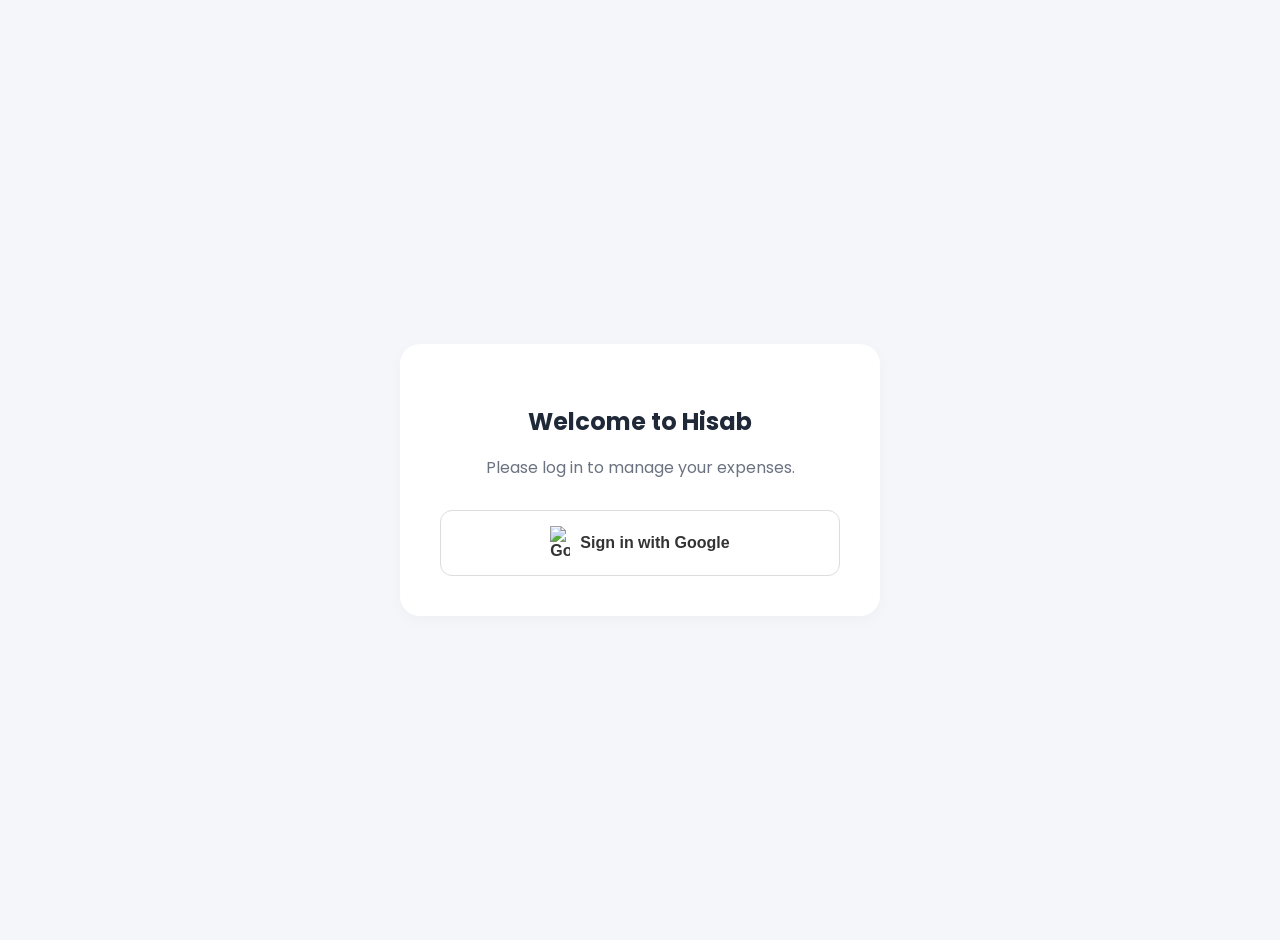
==== index.html @ 5fc87f1c "category delete" ====
<!DOCTYPE html>
<html lang="en">
<head>
    <meta charset="UTF-8">
    <meta name="viewport" content="width=device-width, initial-scale=1.0">
    <title>Premium Hisab Tracker</title>
    <link href="https://fonts.googleapis.com/css2?family=Poppins:wght@400;500;600;700&display=swap" rel="stylesheet">
    <link rel="stylesheet" href="https://cdnjs.cloudflare.com/ajax/libs/font-awesome/6.4.0/css/all.min.css">
    <link rel="stylesheet" href="style.css">
</head>
<body>
    <div id="login-screen" style="display: flex; height: 100vh; width: 100%; align-items: center; justify-content: center;">
        <div class="form-card" style="text-align: center; max-width: 400px; width: 100%; padding: 40px;">
            <h2 style="margin-bottom: 10px;">Welcome to Hisab</h2>
            <p style="color: #6b7280; margin-bottom: 30px;">Please log in to manage your expenses.</p>
            <button id="login-btn" class="save-btn" style="background: white; color: #333; border: 1px solid #ddd; display: flex; align-items: center; justify-content: center; gap: 10px;">
                <img src="https://upload.wikimedia.org/wikipedia/commons/c/c1/Google_%22G%22_logo.svg" alt="Google" width="20">
                Sign in with Google
            </button>
        </div>
    </div>

    <div class="container" id="app-container" style="display: none;">
        <div class="left-panel">
            <div class="balance-card">
                <div class="balance-header">
                    <span><i class="fa-solid fa-wallet"></i> Current Balance</span>
                    <button id="logout-btn" style="background: rgba(255,255,255,0.2); border: none; color: white; padding: 5px 10px; border-radius: 5px; cursor: pointer;">Logout</button>
                </div>
                <h1 id="total-balance">₹ 0.00</h1>
                <div class="balance-stats">
                    <div><i class="fa-solid fa-arrow-down" style="color: #4ade80;"></i> Income <br><strong id="income-total">₹ 0.00</strong></div>
                    <div><i class="fa-solid fa-arrow-up" style="color: #f87171;"></i> Expenses <br><strong id="expense-total">₹ 0.00</strong></div>
                </div>
            </div>

            <div class="form-card">
                <h3>Add Transaction</h3>
                <div class="input-group">
                    <i class="fa-solid fa-money-bill-transfer"></i>
                    <select id="type">
                        <option value="expense">Expense</option>
                        <option value="income">Income</option>
                    </select>
                </div>
                <div class="input-group">
                    <i class="fa-solid fa-indian-rupee-sign"></i>
                    <input type="number" id="amount" placeholder="0.00">
                </div>
                <div class="input-group">
                    <i class="fa-solid fa-file-invoice"></i>
                    <input type="text" id="desc" placeholder="What was this for?">
                </div>
                
                <div style="display: flex; gap: 5px; margin-bottom: 20px;">
                    <div class="input-group" style="flex: 1; margin-bottom: 0;">
                        <i class="fa-solid fa-layer-group"></i>
                        <select id="category">
                            </select>
                    </div>
                    <button type="button" id="add-new-cat-btn" style="background: #6b4ce6; color: white; border: none; border-radius: 8px; width: 40px; cursor: pointer; font-size: 18px;" title="Add Custom Category">+</button>
                    <button type="button" id="delete-cat-btn" style="background: #ef4444; color: white; border: none; border-radius: 8px; width: 40px; cursor: pointer; font-size: 18px;" title="Delete Selected Custom Category">-</button>
                </div>

                <button class="save-btn" id="save-btn">Save Transaction</button>
            </div>
        </div>

        <div class="right-panel">
            <div class="section-header">
                <h3>Recent Transactions</h3>
            </div>
            <ul id="expense-list" class="transaction-list"></ul>
        </div>
    </div>

    <script type="module" src="script.js"></script>
</body>
</html>
---- style.css ----
:root {
    --primary: #6b4ce6;
    --primary-light: #8e75ff;
    --bg-color: #f4f6f9;
    --card-bg: #ffffff;
    --text-main: #1f2937;
    --text-muted: #6b7280;
    --danger: #ef4444;
}

body {
    font-family: 'Poppins', sans-serif;
    background-color: var(--bg-color);
    color: var(--text-main);
    margin: 0;
    padding: 20px;
    display: flex;
    justify-content: center;
}

.container {
    width: 100%;
    max-width: 1000px;
    display: flex;
    flex-direction: column;
    gap: 30px;
}

h1, h3 { margin: 0; }

/* Balance Card (Like a Premium Credit Card) */
.balance-card {
    background: linear-gradient(135deg, var(--primary), var(--primary-light));
    color: white;
    padding: 25px;
    border-radius: 20px;
    box-shadow: 0 10px 25px rgba(107, 76, 230, 0.3);
}

.balance-header {
    display: flex;
    justify-content: space-between;
    font-size: 14px;
    opacity: 0.9;
    margin-bottom: 15px;
}

#total-balance {
    font-size: 36px;
    font-weight: 600;
    margin-bottom: 20px;
}

.balance-stats {
    display: flex;
    justify-content: space-between;
    font-size: 13px;
    border-top: 1px solid rgba(255,255,255,0.2);
    padding-top: 15px;
}

/* Forms & Inputs */
.form-card {
    background: var(--card-bg);
    padding: 25px;
    border-radius: 20px;
    margin-top: 20px;
    box-shadow: 0 4px 15px rgba(0,0,0,0.03);
}

.form-card h3 {
    margin-bottom: 20px;
    color: var(--text-main);
}

.input-group {
    position: relative;
    margin-bottom: 15px;
}

.input-group i {
    position: absolute;
    left: 15px;
    top: 50%;
    transform: translateY(-50%);
    color: var(--text-muted);
}

input, select {
    width: 100%;
    padding: 14px 14px 14px 45px;
    border: 1px solid #e5e7eb;
    border-radius: 12px;
    font-size: 15px;
    font-family: inherit;
    box-sizing: border-box;
    transition: all 0.3s ease;
    background: #f9fafb;
    outline: none;
}

input:focus, select:focus {
    border-color: var(--primary);
    background: white;
    box-shadow: 0 0 0 4px rgba(107, 76, 230, 0.1);
}

.save-btn {
    width: 100%;
    padding: 15px;
    background: var(--primary);
    color: white;
    border: none;
    border-radius: 12px;
    font-size: 16px;
    font-weight: 600;
    cursor: pointer;
    transition: 0.3s;
    margin-top: 10px;
}

.save-btn:hover {
    background: var(--primary-light);
    transform: translateY(-2px);
    box-shadow: 0 5px 15px rgba(107, 76, 230, 0.3);
}

/* Transaction List */
.section-header {
    display: flex;
    justify-content: space-between;
    align-items: center;
    margin-bottom: 20px;
}

.section-header a {
    color: var(--primary);
    text-decoration: none;
    font-weight: 500;
    font-size: 14px;
}

.transaction-list {
    list-style: none;
    padding: 0;
    margin: 0;
}

.transaction-list li {
    background: var(--card-bg);
    padding: 15px 20px;
    border-radius: 16px;
    margin-bottom: 15px;
    display: flex;
    justify-content: space-between;
    align-items: center;
    box-shadow: 0 4px 10px rgba(0,0,0,0.02);
    transition: 0.2s;
}

.transaction-list li:hover {
    transform: scale(1.01);
    box-shadow: 0 6px 15px rgba(0,0,0,0.05);
}

.trans-info strong {
    font-size: 16px;
    color: var(--text-main);
}

.trans-info span {
    background: #f3f4f6;
    color: var(--text-muted);
    font-size: 12px;
    padding: 4px 8px;
    border-radius: 6px;
    margin-right: 10px;
}

.trans-amount {
    color: var(--danger);
    font-weight: 600;
    font-size: 16px;
}

/* Desktop Split Layout */
@media (min-width: 800px) {
    .container {
        flex-direction: row;
        align-items: flex-start;
    }
    .left-panel { width: 45%; }
    .right-panel { width: 55%; margin-top: 0; }
}
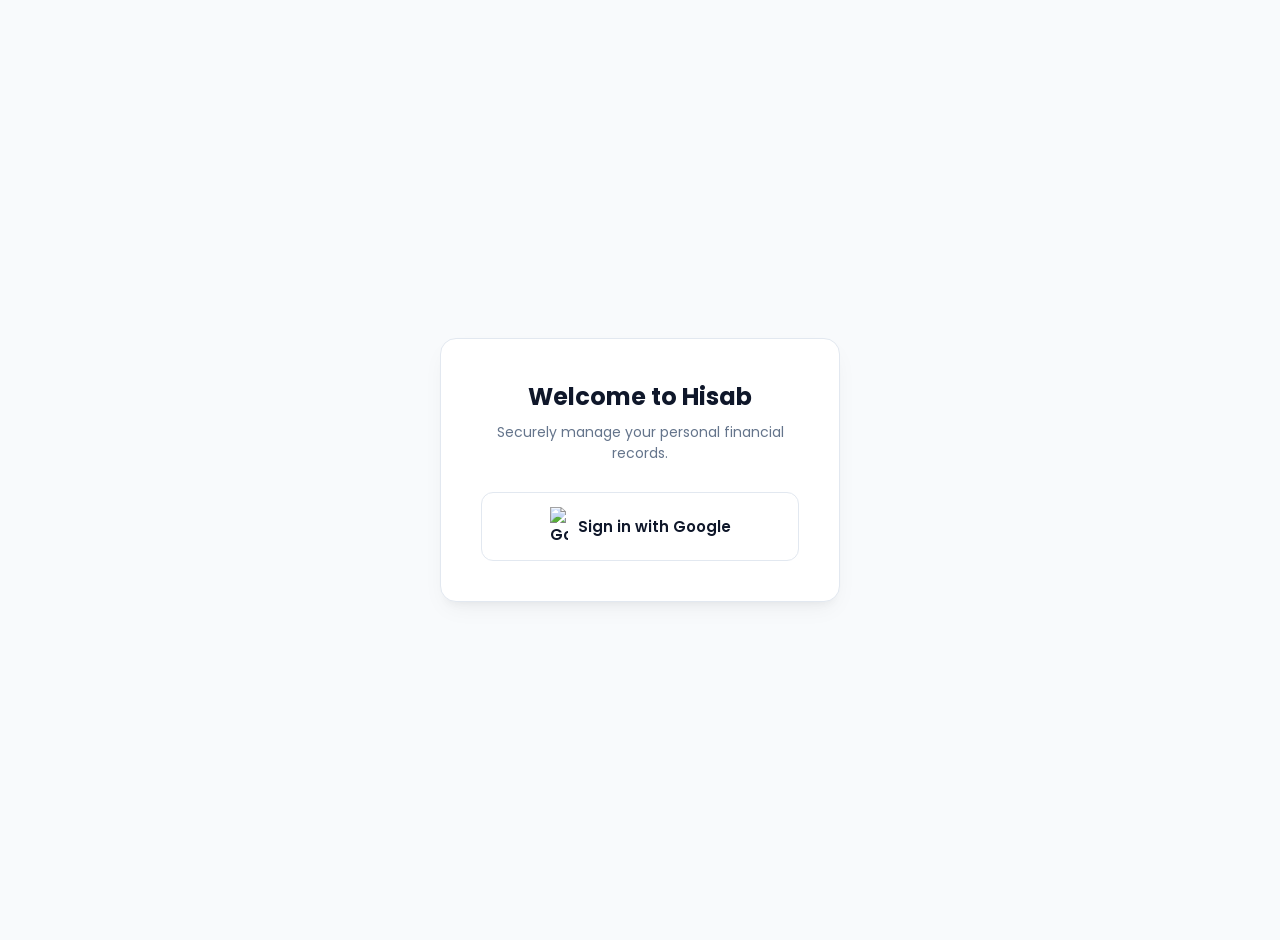
==== commit bdf6a8f5: "enhanced" ====
--- a/index.html
+++ b/index.html
@@ -4,17 +4,17 @@
     <meta charset="UTF-8">
     <meta name="viewport" content="width=device-width, initial-scale=1.0">
     <title>Premium Hisab Tracker</title>
-    <link href="https://fonts.googleapis.com/css2?family=Poppins:wght@400;500;600;700&display=swap" rel="stylesheet">
+    <link href="https://fonts.googleapis.com/css2?family=Poppins:wght400;500;600;700&display=swap" rel="stylesheet">
     <link rel="stylesheet" href="https://cdnjs.cloudflare.com/ajax/libs/font-awesome/6.4.0/css/all.min.css">
     <link rel="stylesheet" href="style.css">
 </head>
 <body>
     <div id="login-screen" style="display: flex; height: 100vh; width: 100%; align-items: center; justify-content: center;">
-        <div class="form-card" style="text-align: center; max-width: 400px; width: 100%; padding: 40px;">
-            <h2 style="margin-bottom: 10px;">Welcome to Hisab</h2>
-            <p style="color: #6b7280; margin-bottom: 30px;">Please log in to manage your expenses.</p>
-            <button id="login-btn" class="save-btn" style="background: white; color: #333; border: 1px solid #ddd; display: flex; align-items: center; justify-content: center; gap: 10px;">
-                <img src="https://upload.wikimedia.org/wikipedia/commons/c/c1/Google_%22G%22_logo.svg" alt="Google" width="20">
+        <div class="login-card">
+            <h2 style="margin-bottom: 8px; font-weight: 700;">Welcome to Hisab</h2>
+            <p style="color: var(--text-muted); margin-bottom: 28px; font-size: 14px;">Securely manage your personal financial records.</p>
+            <button id="login-btn" class="save-btn" style="background: white; color: var(--text); border: 1px solid var(--border); display: flex; align-items: center; justify-content: center; gap: 10px; box-shadow: none;">
+                <img src="https://upload.wikimedia.org/wikipedia/commons/c/c1/Google_%22G%22_logo.svg" alt="Google" width="18">
                 Sign in with Google
             </button>
         </div>
@@ -25,7 +25,7 @@
             <div class="balance-card">
                 <div class="balance-header">
                     <span><i class="fa-solid fa-wallet"></i> Current Balance</span>
-                    <button id="logout-btn" style="background: rgba(255,255,255,0.2); border: none; color: white; padding: 5px 10px; border-radius: 5px; cursor: pointer;">Logout</button>
+                    <button id="logout-btn" style="background: rgba(255,255,255,0.2); border: none; color: white; padding: 6px 12px; border-radius: 8px; cursor: pointer; font-size: 12px; font-weight: 500;">Logout</button>
                 </div>
                 <h1 id="total-balance">₹ 0.00</h1>
                 <div class="balance-stats">
@@ -52,14 +52,21 @@
                     <input type="text" id="desc" placeholder="What was this for?">
                 </div>
                 
-                <div style="display: flex; gap: 5px; margin-bottom: 20px;">
+                <div style="display: flex; gap: 8px; margin-bottom: 20px;">
                     <div class="input-group" style="flex: 1; margin-bottom: 0;">
                         <i class="fa-solid fa-layer-group"></i>
                         <select id="category">
-                            </select>
+                            <option value="Food">Food</option>
+                            <option value="Grocery">Grocery</option>
+                            <option value="Transport">Transport</option>
+                            <option value="Bills">Bills</option>
+                            <option value="Salary">Salary</option>
+                            <option value="Business">Business</option>
+                            <option value="Other">Other</option>
+                        </select>
                     </div>
-                    <button type="button" id="add-new-cat-btn" style="background: #6b4ce6; color: white; border: none; border-radius: 8px; width: 40px; cursor: pointer; font-size: 18px;" title="Add Custom Category">+</button>
-                    <button type="button" id="delete-cat-btn" style="background: #ef4444; color: white; border: none; border-radius: 8px; width: 40px; cursor: pointer; font-size: 18px;" title="Delete Selected Custom Category">-</button>
+                    <button type="button" id="add-new-cat-btn" class="action-btn" style="background: var(--primary);" title="Create Custom Category">+</button>
+                    <button type="button" id="delete-cat-btn" class="action-btn" style="background: var(--danger);" title="Remove Selected Custom Category">-</button>
                 </div>
 
                 <button class="save-btn" id="save-btn">Save Transaction</button>
@@ -67,8 +74,9 @@
         </div>
 
         <div class="right-panel">
-            <div class="section-header">
-                <h3>Recent Transactions</h3>
+            <div class="section-header" style="display: flex; justify-content: space-between; align-items: center; margin-bottom: 24px;">
+                <h3 style="margin-bottom: 0;">Transactions</h3>
+                <input type="month" id="month-selector" style="padding: 8px 12px; border-radius: 10px; border: 1px solid var(--border); font-family: inherit; font-size: 14px; font-weight: 500; color: var(--text); outline: none; background: #f1f5f9;">
             </div>
             <ul id="expense-list" class="transaction-list"></ul>
         </div>
--- a/style.css
+++ b/style.css
@@ -1,194 +1,252 @@
 :root {
     --primary: #6b4ce6;
-    --primary-light: #8e75ff;
-    --bg-color: #f4f6f9;
-    --card-bg: #ffffff;
-    --text-main: #1f2937;
-    --text-muted: #6b7280;
+    --primary-hover: #563bc2;
+    --bg: #f8fafc;
+    --surface: #ffffff;
+    --text: #0f172a;
+    --text-muted: #64748b;
+    --success: #10b981;
+    --success-bg: #e6f4ea;
     --danger: #ef4444;
+    --danger-bg: #fce8e6;
+    --border: #e2e8f0;
+    --radius: 16px;
+    --shadow: 0 10px 25px -5px rgba(0, 0, 0, 0.05), 0 8px 10px -6px rgba(0, 0, 0, 0.05);
+}
+
+* {
+    margin: 0;
+    padding: 0;
+    box-sizing: border-box;
+    font-family: 'Poppins', sans-serif;
 }
 
 body {
-    font-family: 'Poppins', sans-serif;
-    background-color: var(--bg-color);
-    color: var(--text-main);
-    margin: 0;
+    background-color: var(--bg);
+    color: var(--text);
+    min-height: 100vh;
+    display: flex;
+    justify-content: center;
+    align-items: center;
     padding: 20px;
-    display: flex;
-    justify-content: center;
-}
-
+}
+
+/* Container Layout */
 .container {
-    width: 100%;
-    max-width: 1000px;
-    display: flex;
-    flex-direction: column;
-    gap: 30px;
-}
-
-h1, h3 { margin: 0; }
-
-/* Balance Card (Like a Premium Credit Card) */
+    display: grid;
+    grid-template-columns: 1fr 1.2fr;
+    gap: 32px;
+    max-width: 1200px;
+    width: 100%;
+    margin: 0 auto;
+}
+
+@media (max-width: 900px) {
+    .container {
+        grid-template-columns: 1fr;
+    }
+}
+
+/* Cards & Panels */
 .balance-card {
-    background: linear-gradient(135deg, var(--primary), var(--primary-light));
+    background: linear-gradient(135deg, #6b4ce6, #8b5cf6);
     color: white;
-    padding: 25px;
-    border-radius: 20px;
-    box-shadow: 0 10px 25px rgba(107, 76, 230, 0.3);
+    padding: 30px;
+    border-radius: var(--radius);
+    box-shadow: 0 20px 30px -10px rgba(107, 76, 230, 0.3);
+    margin-bottom: 24px;
+    position: relative;
+    overflow: hidden;
 }
 
 .balance-header {
     display: flex;
     justify-content: space-between;
+    align-items: center;
     font-size: 14px;
     opacity: 0.9;
-    margin-bottom: 15px;
+    margin-bottom: 12px;
 }
 
 #total-balance {
     font-size: 36px;
+    font-weight: 700;
+    margin-bottom: 24px;
+    letter-spacing: -0.5px;
+}
+
+.balance-stats {
+    display: flex;
+    justify-content: space-between;
+    background: rgba(255, 255, 255, 0.1);
+    padding: 16px;
+    border-radius: 12px;
+    backdrop-filter: blur(10px);
+}
+
+.balance-stats div {
+    font-size: 13px;
+    opacity: 0.9;
+}
+
+.balance-stats strong {
+    font-size: 16px;
+    display: block;
+    margin-top: 4px;
+}
+
+.form-card, .right-panel {
+    background: var(--surface);
+    padding: 30px;
+    border-radius: var(--radius);
+    box-shadow: var(--shadow);
+    border: 1px solid var(--border);
+}
+
+.form-card h3, .section-header h3 {
+    font-size: 20px;
     font-weight: 600;
-    margin-bottom: 20px;
-}
-
-.balance-stats {
-    display: flex;
-    justify-content: space-between;
-    font-size: 13px;
-    border-top: 1px solid rgba(255,255,255,0.2);
-    padding-top: 15px;
-}
-
-/* Forms & Inputs */
-.form-card {
-    background: var(--card-bg);
-    padding: 25px;
-    border-radius: 20px;
-    margin-top: 20px;
-    box-shadow: 0 4px 15px rgba(0,0,0,0.03);
-}
-
-.form-card h3 {
-    margin-bottom: 20px;
-    color: var(--text-main);
-}
-
+    margin-bottom: 24px;
+    color: var(--text);
+}
+
+/* Inputs & Form Elements */
 .input-group {
-    position: relative;
-    margin-bottom: 15px;
+    display: flex;
+    align-items: center;
+    background: #f1f5f9;
+    border: 1px solid transparent;
+    border-radius: 12px;
+    padding: 12px 16px;
+    margin-bottom: 16px;
+    transition: all 0.3s ease;
+}
+
+.input-group:focus-within {
+    border-color: var(--primary);
+    background: var(--surface);
+    box-shadow: 0 0 0 4px rgba(107, 76, 230, 0.1);
 }
 
 .input-group i {
-    position: absolute;
-    left: 15px;
-    top: 50%;
-    transform: translateY(-50%);
     color: var(--text-muted);
-}
-
-input, select {
-    width: 100%;
-    padding: 14px 14px 14px 45px;
-    border: 1px solid #e5e7eb;
-    border-radius: 12px;
-    font-size: 15px;
-    font-family: inherit;
-    box-sizing: border-box;
-    transition: all 0.3s ease;
-    background: #f9fafb;
+    margin-right: 12px;
+    font-size: 16px;
+    width: 20px;
+    text-align: center;
+}
+
+.input-group input, .input-group select {
+    border: none;
+    background: transparent;
+    width: 100%;
     outline: none;
-}
-
-input:focus, select:focus {
-    border-color: var(--primary);
-    background: white;
-    box-shadow: 0 0 0 4px rgba(107, 76, 230, 0.1);
-}
-
+    font-size: 14px;
+    color: var(--text);
+    font-weight: 500;
+}
+
+/* Buttons */
 .save-btn {
-    width: 100%;
-    padding: 15px;
     background: var(--primary);
     color: white;
     border: none;
-    border-radius: 12px;
-    font-size: 16px;
+    padding: 14px;
+    border-radius: 12px;
+    width: 100%;
+    font-size: 15px;
     font-weight: 600;
     cursor: pointer;
-    transition: 0.3s;
-    margin-top: 10px;
+    transition: all 0.3s ease;
+    box-shadow: 0 4px 12px rgba(107, 76, 230, 0.2);
 }
 
 .save-btn:hover {
-    background: var(--primary-light);
-    transform: translateY(-2px);
-    box-shadow: 0 5px 15px rgba(107, 76, 230, 0.3);
-}
-
-/* Transaction List */
-.section-header {
-    display: flex;
-    justify-content: space-between;
-    align-items: center;
-    margin-bottom: 20px;
-}
-
-.section-header a {
-    color: var(--primary);
-    text-decoration: none;
-    font-weight: 500;
-    font-size: 14px;
-}
-
+    background: var(--primary-hover);
+    transform: translateY(-1px);
+    box-shadow: 0 6px 20px rgba(107, 76, 230, 0.3);
+}
+
+.action-btn {
+    color: white;
+    border: none;
+    border-radius: 10px;
+    width: 44px;
+    height: 44px;
+    cursor: pointer;
+    font-size: 16px;
+    display: flex;
+    align-items: center;
+    justify-content: center;
+    transition: all 0.2s ease;
+}
+
+.action-btn:hover {
+    transform: translateY(-1px);
+}
+
+/* Transaction List styling */
 .transaction-list {
     list-style: none;
-    padding: 0;
-    margin: 0;
+    max-height: 520px;
+    overflow-y: auto;
+    padding-right: 5px;
 }
 
 .transaction-list li {
-    background: var(--card-bg);
-    padding: 15px 20px;
-    border-radius: 16px;
-    margin-bottom: 15px;
     display: flex;
     justify-content: space-between;
     align-items: center;
-    box-shadow: 0 4px 10px rgba(0,0,0,0.02);
-    transition: 0.2s;
+    padding: 16px;
+    background: #f8fafc;
+    border-radius: 12px;
+    margin-bottom: 12px;
+    border-left: 4px solid var(--border);
+    transition: all 0.2s ease;
 }
 
 .transaction-list li:hover {
-    transform: scale(1.01);
-    box-shadow: 0 6px 15px rgba(0,0,0,0.05);
+    transform: translateX(4px);
+    background: #f1f5f9;
+}
+
+/* Dynamic status borders via JS class assignment */
+.transaction-list li.income-item {
+    border-left-color: var(--success);
+}
+
+.transaction-list li.expense-item {
+    border-left-color: var(--danger);
 }
 
 .trans-info strong {
-    font-size: 16px;
-    color: var(--text-main);
+    font-size: 15px;
+    font-weight: 600;
 }
 
 .trans-info span {
-    background: #f3f4f6;
+    font-size: 12px;
     color: var(--text-muted);
-    font-size: 12px;
-    padding: 4px 8px;
-    border-radius: 6px;
-    margin-right: 10px;
-}
-
-.trans-amount {
-    color: var(--danger);
-    font-weight: 600;
-    font-size: 16px;
-}
-
-/* Desktop Split Layout */
-@media (min-width: 800px) {
-    .container {
-        flex-direction: row;
-        align-items: flex-start;
-    }
-    .left-panel { width: 45%; }
-    .right-panel { width: 55%; margin-top: 0; }
+    background: #e2e8f0;
+    padding: 2px 8px;
+    border-radius: 20px;
+    display: inline-block;
+    margin-top: 4px;
+}
+
+.trans-info small {
+    display: block;
+    margin-top: 6px;
+}
+
+/* Login Card Specifics */
+.login-card {
+    background: var(--surface);
+    padding: 40px;
+    border-radius: var(--radius);
+    box-shadow: var(--shadow);
+    text-align: center;
+    max-width: 400px;
+    width: 100%;
+    border: 1px solid var(--border);
 }
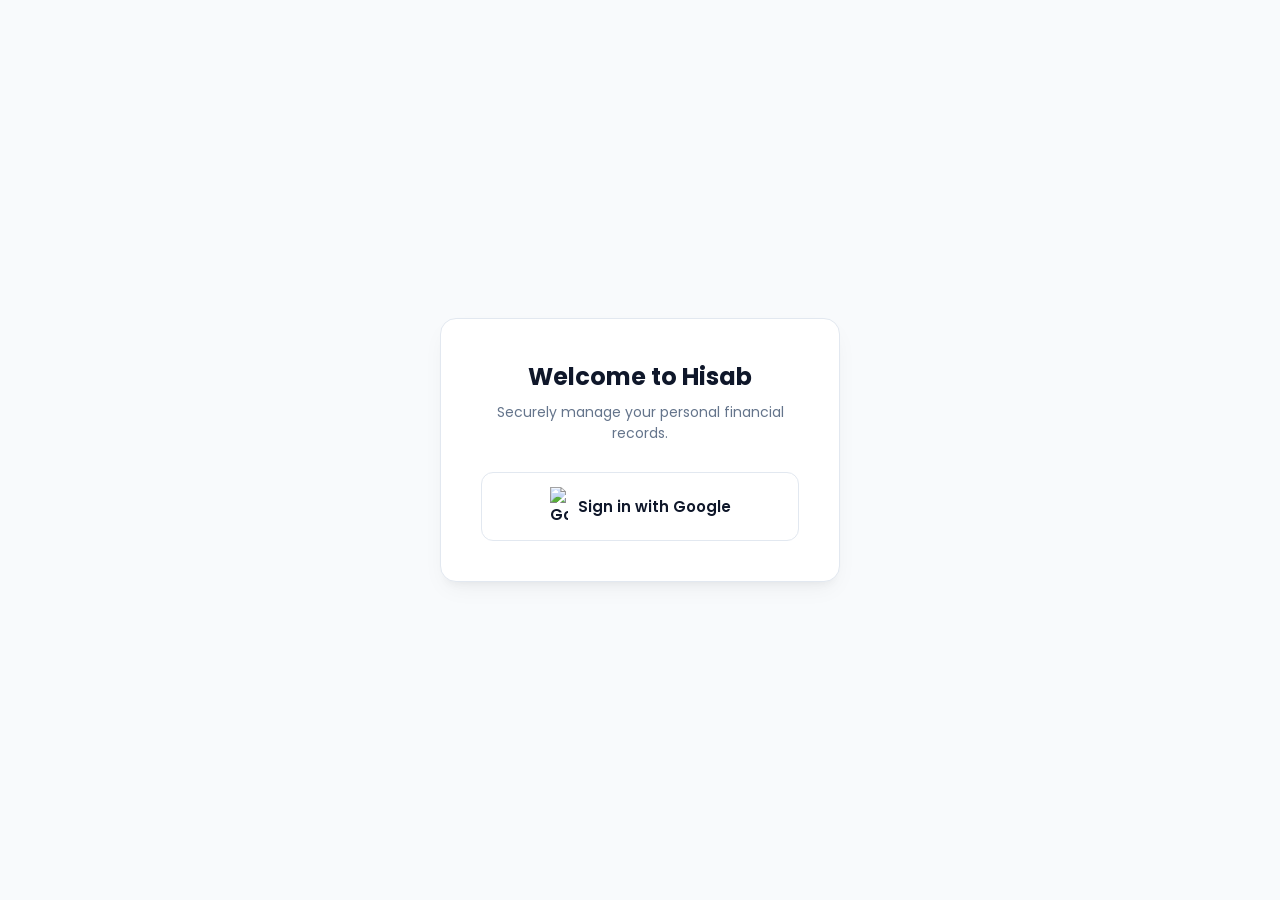
==== commit e110d2e8: "done, profile photo and header bar" ====
--- a/index.html
+++ b/index.html
@@ -4,7 +4,7 @@
     <meta charset="UTF-8">
     <meta name="viewport" content="width=device-width, initial-scale=1.0">
     <title>Premium Hisab Tracker</title>
-    <link href="https://fonts.googleapis.com/css2?family=Poppins:wght400;500;600;700&display=swap" rel="stylesheet">
+    <link href="https://fonts.googleapis.com/css2?family=Poppins:wght@400;500;600;700&display=swap" rel="stylesheet">
     <link rel="stylesheet" href="https://cdnjs.cloudflare.com/ajax/libs/font-awesome/6.4.0/css/all.min.css">
     <link rel="stylesheet" href="style.css">
 </head>
@@ -20,65 +20,81 @@
         </div>
     </div>
 
-    <div class="container" id="app-container" style="display: none;">
-        <div class="left-panel">
-            <div class="balance-card">
-                <div class="balance-header">
-                    <span><i class="fa-solid fa-wallet"></i> Current Balance</span>
-                    <button id="logout-btn" style="background: rgba(255,255,255,0.2); border: none; color: white; padding: 6px 12px; border-radius: 8px; cursor: pointer; font-size: 12px; font-weight: 500;">Logout</button>
+    <div id="app-wrapper" style="display: none;">
+        
+        <nav class="top-navbar">
+            <div class="app-brand">
+                <i class="fa-solid fa-wallet"></i> Hisab
+            </div>
+            <div class="user-profile">
+                <span id="user-name">Loading...</span>
+                <img id="user-profile-pic" src="https://via.placeholder.com/40" alt="Profile">
+                <button id="logout-btn" class="logout-btn" title="Logout">
+                    <i class="fa-solid fa-right-from-bracket"></i>
+                </button>
+            </div>
+        </nav>
+
+        <div class="container" id="app-container">
+            <div class="left-panel">
+                <div class="balance-card">
+                    <div class="balance-header">
+                        <span><i class="fa-solid fa-chart-pie"></i> Current Balance</span>
+                    </div>
+                    <h1 id="total-balance">₹ 0.00</h1>
+                    <div class="balance-stats">
+                        <div><i class="fa-solid fa-arrow-down" style="color: #4ade80;"></i> Income <br><strong id="income-total">₹ 0.00</strong></div>
+                        <div><i class="fa-solid fa-arrow-up" style="color: #f87171;"></i> Expenses <br><strong id="expense-total">₹ 0.00</strong></div>
+                    </div>
                 </div>
-                <h1 id="total-balance">₹ 0.00</h1>
-                <div class="balance-stats">
-                    <div><i class="fa-solid fa-arrow-down" style="color: #4ade80;"></i> Income <br><strong id="income-total">₹ 0.00</strong></div>
-                    <div><i class="fa-solid fa-arrow-up" style="color: #f87171;"></i> Expenses <br><strong id="expense-total">₹ 0.00</strong></div>
-                </div>
-            </div>
 
-            <div class="form-card">
-                <h3>Add Transaction</h3>
-                <div class="input-group">
-                    <i class="fa-solid fa-money-bill-transfer"></i>
-                    <select id="type">
-                        <option value="expense">Expense</option>
-                        <option value="income">Income</option>
-                    </select>
-                </div>
-                <div class="input-group">
-                    <i class="fa-solid fa-indian-rupee-sign"></i>
-                    <input type="number" id="amount" placeholder="0.00">
-                </div>
-                <div class="input-group">
-                    <i class="fa-solid fa-file-invoice"></i>
-                    <input type="text" id="desc" placeholder="What was this for?">
-                </div>
-                
-                <div style="display: flex; gap: 8px; margin-bottom: 20px;">
-                    <div class="input-group" style="flex: 1; margin-bottom: 0;">
+                <div class="form-card">
+                    <h3>Add Transaction</h3>
+                    <div class="input-group">
+                        <i class="fa-solid fa-money-bill-transfer"></i>
+                        <select id="type">
+                            <option value="expense">Expense</option>
+                            <option value="income">Income</option>
+                        </select>
+                    </div>
+                    <div class="input-group">
+                        <i class="fa-solid fa-indian-rupee-sign"></i>
+                        <input type="number" id="amount" placeholder="0.00">
+                    </div>
+                    <div class="input-group">
+                        <i class="fa-solid fa-file-invoice"></i>
+                        <input type="text" id="desc" placeholder="What was this for?">
+                    </div>
+                    
+                    <div class="input-group">
                         <i class="fa-solid fa-layer-group"></i>
                         <select id="category">
-                            <option value="Food">Food</option>
-                            <option value="Grocery">Grocery</option>
-                            <option value="Transport">Transport</option>
-                            <option value="Bills">Bills</option>
+                            <option value="Food & Dining">Food & Dining</option>
+                            <option value="Groceries">Groceries</option>
+                            <option value="Transport & Fuel">Transport & Fuel</option>
+                            <option value="Shopping">Shopping</option>
+                            <option value="Bills & Utilities">Bills & Utilities</option>
+                            <option value="Rent or EMI">Rent or EMI</option>
+                            <option value="Health & Medical">Health & Medical</option>
+                            <option value="Entertainment">Entertainment</option>
+                            <option value="Investment">Investment</option>
                             <option value="Salary">Salary</option>
                             <option value="Business">Business</option>
                             <option value="Other">Other</option>
                         </select>
                     </div>
-                    <button type="button" id="add-new-cat-btn" class="action-btn" style="background: var(--primary);" title="Create Custom Category">+</button>
-                    <button type="button" id="delete-cat-btn" class="action-btn" style="background: var(--danger);" title="Remove Selected Custom Category">-</button>
+
+                    <button class="save-btn" id="save-btn">Save Transaction</button>
                 </div>
+            </div>
 
-                <button class="save-btn" id="save-btn">Save Transaction</button>
+            <div class="right-panel">
+                <div class="section-header" style="display: flex; justify-content: space-between; align-items: center; margin-bottom: 24px;">
+                    <h3 style="margin-bottom: 0;">Transactions</h3>
+                    <input type="month" id="month-selector" style="padding: 8px 12px; border-radius: 10px; border: 1px solid var(--border); font-family: inherit; font-size: 14px; font-weight: 500; color: var(--text); outline: none; background: #f1f5f9;">
+                </div>
+                <ul id="expense-list" class="transaction-list"></ul>
             </div>
-        </div>
-
-        <div class="right-panel">
-            <div class="section-header" style="display: flex; justify-content: space-between; align-items: center; margin-bottom: 24px;">
-                <h3 style="margin-bottom: 0;">Transactions</h3>
-                <input type="month" id="month-selector" style="padding: 8px 12px; border-radius: 10px; border: 1px solid var(--border); font-family: inherit; font-size: 14px; font-weight: 500; color: var(--text); outline: none; background: #f1f5f9;">
-            </div>
-            <ul id="expense-list" class="transaction-list"></ul>
         </div>
     </div>
 
--- a/style.css
+++ b/style.css
@@ -25,10 +25,65 @@
     background-color: var(--bg);
     color: var(--text);
     min-height: 100vh;
-    display: flex;
-    justify-content: center;
-    align-items: center;
-    padding: 20px;
+}
+
+/* Top Navbar Styling */
+.top-navbar {
+    display: flex;
+    justify-content: space-between;
+    align-items: center;
+    padding: 15px 5%;
+    background: var(--surface);
+    box-shadow: 0 4px 15px rgba(0,0,0,0.03);
+    margin-bottom: 30px;
+    border-bottom: 1px solid var(--border);
+}
+
+.app-brand {
+    font-size: 22px;
+    font-weight: 700;
+    color: var(--primary);
+    display: flex;
+    align-items: center;
+    gap: 10px;
+}
+
+.user-profile {
+    display: flex;
+    align-items: center;
+    gap: 15px;
+}
+
+.user-profile img {
+    width: 42px;
+    height: 42px;
+    border-radius: 50%;
+    border: 2px solid var(--primary);
+    object-fit: cover;
+}
+
+.user-profile span {
+    font-weight: 600;
+    font-size: 14px;
+    color: var(--text);
+}
+
+.logout-btn {
+    background: var(--danger-bg);
+    color: var(--danger);
+    border: none;
+    padding: 8px 12px;
+    border-radius: 8px;
+    cursor: pointer;
+    font-weight: 600;
+    transition: 0.2s;
+    display: flex;
+    align-items: center;
+    gap: 6px;
+}
+
+.logout-btn:hover {
+    background: #fcd5d2;
 }
 
 /* Container Layout */
@@ -39,6 +94,7 @@
     max-width: 1200px;
     width: 100%;
     margin: 0 auto;
+    padding: 0 20px 40px 20px;
 }
 
 @media (max-width: 900px) {
@@ -167,24 +223,6 @@
     box-shadow: 0 6px 20px rgba(107, 76, 230, 0.3);
 }
 
-.action-btn {
-    color: white;
-    border: none;
-    border-radius: 10px;
-    width: 44px;
-    height: 44px;
-    cursor: pointer;
-    font-size: 16px;
-    display: flex;
-    align-items: center;
-    justify-content: center;
-    transition: all 0.2s ease;
-}
-
-.action-btn:hover {
-    transform: translateY(-1px);
-}
-
 /* Transaction List styling */
 .transaction-list {
     list-style: none;
@@ -210,7 +248,6 @@
     background: #f1f5f9;
 }
 
-/* Dynamic status borders via JS class assignment */
 .transaction-list li.income-item {
     border-left-color: var(--success);
 }
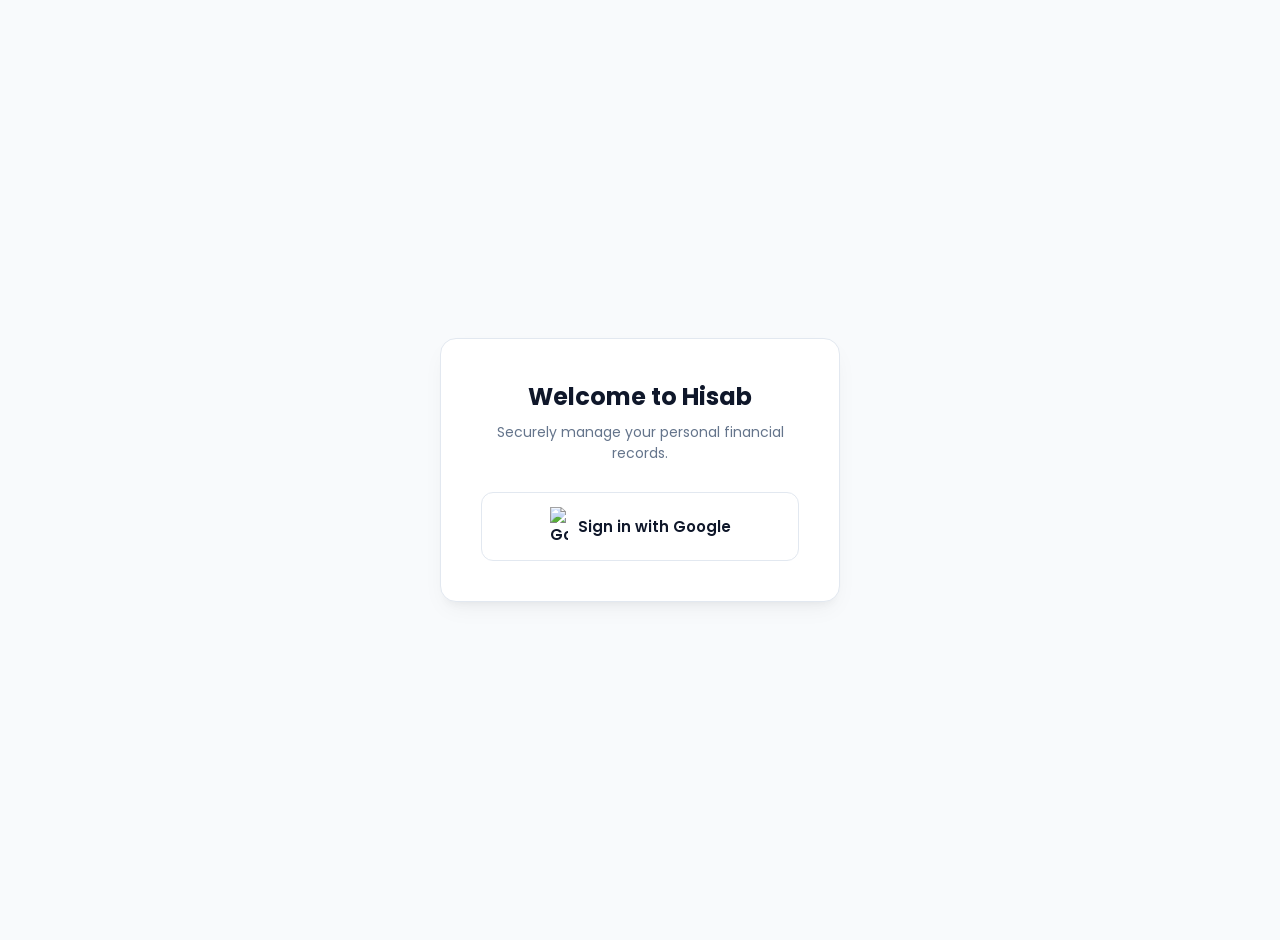
==== commit 69143050: "last change reverted" ====
--- a/index.html
+++ b/index.html
@@ -20,81 +20,66 @@
         </div>
     </div>
 
-    <div id="app-wrapper" style="display: none;">
-        
-        <nav class="top-navbar">
-            <div class="app-brand">
-                <i class="fa-solid fa-wallet"></i> Hisab
-            </div>
-            <div class="user-profile">
-                <span id="user-name">Loading...</span>
-                <img id="user-profile-pic" src="https://via.placeholder.com/40" alt="Profile">
-                <button id="logout-btn" class="logout-btn" title="Logout">
-                    <i class="fa-solid fa-right-from-bracket"></i>
-                </button>
-            </div>
-        </nav>
-
-        <div class="container" id="app-container">
-            <div class="left-panel">
-                <div class="balance-card">
-                    <div class="balance-header">
-                        <span><i class="fa-solid fa-chart-pie"></i> Current Balance</span>
-                    </div>
-                    <h1 id="total-balance">₹ 0.00</h1>
-                    <div class="balance-stats">
-                        <div><i class="fa-solid fa-arrow-down" style="color: #4ade80;"></i> Income <br><strong id="income-total">₹ 0.00</strong></div>
-                        <div><i class="fa-solid fa-arrow-up" style="color: #f87171;"></i> Expenses <br><strong id="expense-total">₹ 0.00</strong></div>
-                    </div>
+    <div class="container" id="app-container" style="display: none;">
+        <div class="left-panel">
+            <div class="balance-card">
+                <div class="balance-header">
+                    <span><i class="fa-solid fa-wallet"></i> Current Balance</span>
+                    <button id="logout-btn" style="background: rgba(255,255,255,0.2); border: none; color: white; padding: 6px 12px; border-radius: 8px; cursor: pointer; font-size: 12px; font-weight: 500;">Logout</button>
                 </div>
-
-                <div class="form-card">
-                    <h3>Add Transaction</h3>
-                    <div class="input-group">
-                        <i class="fa-solid fa-money-bill-transfer"></i>
-                        <select id="type">
-                            <option value="expense">Expense</option>
-                            <option value="income">Income</option>
-                        </select>
-                    </div>
-                    <div class="input-group">
-                        <i class="fa-solid fa-indian-rupee-sign"></i>
-                        <input type="number" id="amount" placeholder="0.00">
-                    </div>
-                    <div class="input-group">
-                        <i class="fa-solid fa-file-invoice"></i>
-                        <input type="text" id="desc" placeholder="What was this for?">
-                    </div>
-                    
-                    <div class="input-group">
-                        <i class="fa-solid fa-layer-group"></i>
-                        <select id="category">
-                            <option value="Food & Dining">Food & Dining</option>
-                            <option value="Groceries">Groceries</option>
-                            <option value="Transport & Fuel">Transport & Fuel</option>
-                            <option value="Shopping">Shopping</option>
-                            <option value="Bills & Utilities">Bills & Utilities</option>
-                            <option value="Rent or EMI">Rent or EMI</option>
-                            <option value="Health & Medical">Health & Medical</option>
-                            <option value="Entertainment">Entertainment</option>
-                            <option value="Investment">Investment</option>
-                            <option value="Salary">Salary</option>
-                            <option value="Business">Business</option>
-                            <option value="Other">Other</option>
-                        </select>
-                    </div>
-
-                    <button class="save-btn" id="save-btn">Save Transaction</button>
+                <h1 id="total-balance">₹ 0.00</h1>
+                <div class="balance-stats">
+                    <div><i class="fa-solid fa-arrow-down" style="color: #4ade80;"></i> Income <br><strong id="income-total">₹ 0.00</strong></div>
+                    <div><i class="fa-solid fa-arrow-up" style="color: #f87171;"></i> Expenses <br><strong id="expense-total">₹ 0.00</strong></div>
                 </div>
             </div>
 
-            <div class="right-panel">
-                <div class="section-header" style="display: flex; justify-content: space-between; align-items: center; margin-bottom: 24px;">
-                    <h3 style="margin-bottom: 0;">Transactions</h3>
-                    <input type="month" id="month-selector" style="padding: 8px 12px; border-radius: 10px; border: 1px solid var(--border); font-family: inherit; font-size: 14px; font-weight: 500; color: var(--text); outline: none; background: #f1f5f9;">
+            <div class="form-card">
+                <h3>Add Transaction</h3>
+                <div class="input-group">
+                    <i class="fa-solid fa-money-bill-transfer"></i>
+                    <select id="type">
+                        <option value="expense">Expense</option>
+                        <option value="income">Income</option>
+                    </select>
                 </div>
-                <ul id="expense-list" class="transaction-list"></ul>
+                <div class="input-group">
+                    <i class="fa-solid fa-indian-rupee-sign"></i>
+                    <input type="number" id="amount" placeholder="0.00">
+                </div>
+                <div class="input-group">
+                    <i class="fa-solid fa-file-invoice"></i>
+                    <input type="text" id="desc" placeholder="What was this for?">
+                </div>
+                
+                <div class="input-group">
+                    <i class="fa-solid fa-layer-group"></i>
+                    <select id="category">
+                        <option value="Food & Dining">Food & Dining</option>
+                        <option value="Groceries">Groceries</option>
+                        <option value="Transport & Fuel">Transport & Fuel</option>
+                        <option value="Shopping">Shopping</option>
+                        <option value="Bills & Utilities">Bills & Utilities</option>
+                        <option value="Rent or EMI">Rent or EMI</option>
+                        <option value="Health & Medical">Health & Medical</option>
+                        <option value="Entertainment">Entertainment</option>
+                        <option value="Investment">Investment</option>
+                        <option value="Salary">Salary</option>
+                        <option value="Business">Business</option>
+                        <option value="Other">Other</option>
+                    </select>
+                </div>
+
+                <button class="save-btn" id="save-btn">Save Transaction</button>
             </div>
+        </div>
+
+        <div class="right-panel">
+            <div class="section-header" style="display: flex; justify-content: space-between; align-items: center; margin-bottom: 24px;">
+                <h3 style="margin-bottom: 0;">Transactions</h3>
+                <input type="month" id="month-selector" style="padding: 8px 12px; border-radius: 10px; border: 1px solid var(--border); font-family: inherit; font-size: 14px; font-weight: 500; color: var(--text); outline: none; background: #f1f5f9;">
+            </div>
+            <ul id="expense-list" class="transaction-list"></ul>
         </div>
     </div>
 
--- a/style.css
+++ b/style.css
@@ -25,65 +25,10 @@
     background-color: var(--bg);
     color: var(--text);
     min-height: 100vh;
-}
-
-/* Top Navbar Styling */
-.top-navbar {
-    display: flex;
-    justify-content: space-between;
-    align-items: center;
-    padding: 15px 5%;
-    background: var(--surface);
-    box-shadow: 0 4px 15px rgba(0,0,0,0.03);
-    margin-bottom: 30px;
-    border-bottom: 1px solid var(--border);
-}
-
-.app-brand {
-    font-size: 22px;
-    font-weight: 700;
-    color: var(--primary);
-    display: flex;
-    align-items: center;
-    gap: 10px;
-}
-
-.user-profile {
-    display: flex;
-    align-items: center;
-    gap: 15px;
-}
-
-.user-profile img {
-    width: 42px;
-    height: 42px;
-    border-radius: 50%;
-    border: 2px solid var(--primary);
-    object-fit: cover;
-}
-
-.user-profile span {
-    font-weight: 600;
-    font-size: 14px;
-    color: var(--text);
-}
-
-.logout-btn {
-    background: var(--danger-bg);
-    color: var(--danger);
-    border: none;
-    padding: 8px 12px;
-    border-radius: 8px;
-    cursor: pointer;
-    font-weight: 600;
-    transition: 0.2s;
-    display: flex;
-    align-items: center;
-    gap: 6px;
-}
-
-.logout-btn:hover {
-    background: #fcd5d2;
+    display: flex;
+    justify-content: center;
+    align-items: center;
+    padding: 20px;
 }
 
 /* Container Layout */
@@ -94,7 +39,6 @@
     max-width: 1200px;
     width: 100%;
     margin: 0 auto;
-    padding: 0 20px 40px 20px;
 }
 
 @media (max-width: 900px) {
@@ -223,6 +167,24 @@
     box-shadow: 0 6px 20px rgba(107, 76, 230, 0.3);
 }
 
+.action-btn {
+    color: white;
+    border: none;
+    border-radius: 10px;
+    width: 44px;
+    height: 44px;
+    cursor: pointer;
+    font-size: 16px;
+    display: flex;
+    align-items: center;
+    justify-content: center;
+    transition: all 0.2s ease;
+}
+
+.action-btn:hover {
+    transform: translateY(-1px);
+}
+
 /* Transaction List styling */
 .transaction-list {
     list-style: none;
@@ -248,6 +210,7 @@
     background: #f1f5f9;
 }
 
+/* Dynamic status borders via JS class assignment */
 .transaction-list li.income-item {
     border-left-color: var(--success);
 }
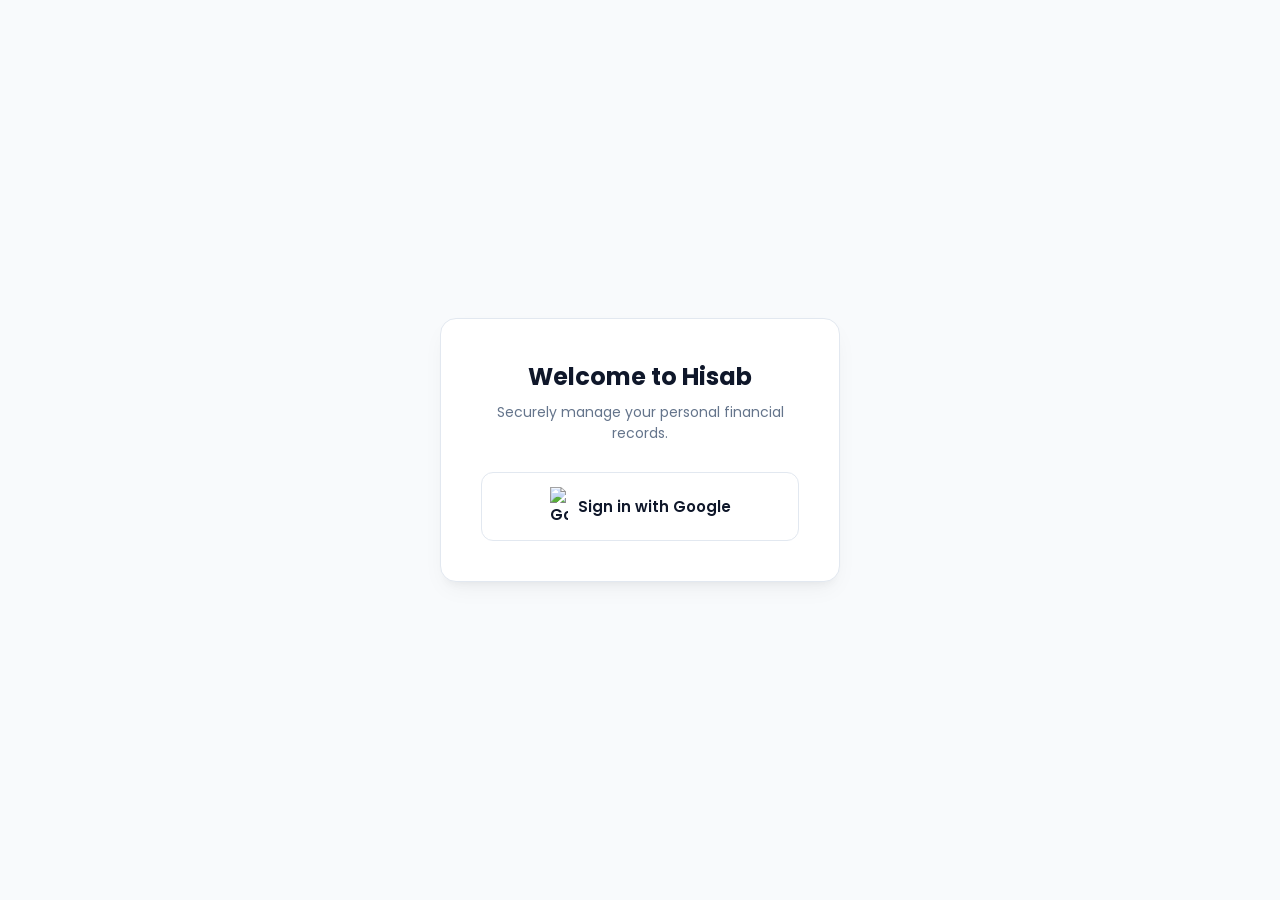
==== commit d68d26a9: "again added for header and loing profile" ====
--- a/index.html
+++ b/index.html
@@ -20,66 +20,81 @@
         </div>
     </div>
 
-    <div class="container" id="app-container" style="display: none;">
-        <div class="left-panel">
-            <div class="balance-card">
-                <div class="balance-header">
-                    <span><i class="fa-solid fa-wallet"></i> Current Balance</span>
-                    <button id="logout-btn" style="background: rgba(255,255,255,0.2); border: none; color: white; padding: 6px 12px; border-radius: 8px; cursor: pointer; font-size: 12px; font-weight: 500;">Logout</button>
+    <div id="app-wrapper" style="display: none;">
+        
+        <nav class="top-navbar">
+            <div class="app-brand">
+                <i class="fa-solid fa-wallet"></i> Hisab
+            </div>
+            <div class="user-profile">
+                <span id="user-name">Loading...</span>
+                <img id="user-profile-pic" src="https://via.placeholder.com/40" alt="Profile">
+                <button id="logout-btn" class="logout-btn-nav" title="Logout">
+                    <i class="fa-solid fa-right-from-bracket"></i>
+                </button>
+            </div>
+        </nav>
+
+        <div class="container" id="app-container">
+            <div class="left-panel">
+                <div class="balance-card">
+                    <div class="balance-header">
+                        <span><i class="fa-solid fa-wallet"></i> Current Balance</span>
+                        </div>
+                    <h1 id="total-balance">₹ 0.00</h1>
+                    <div class="balance-stats">
+                        <div><i class="fa-solid fa-arrow-down" style="color: #4ade80;"></i> Income <br><strong id="income-total">₹ 0.00</strong></div>
+                        <div><i class="fa-solid fa-arrow-up" style="color: #f87171;"></i> Expenses <br><strong id="expense-total">₹ 0.00</strong></div>
+                    </div>
                 </div>
-                <h1 id="total-balance">₹ 0.00</h1>
-                <div class="balance-stats">
-                    <div><i class="fa-solid fa-arrow-down" style="color: #4ade80;"></i> Income <br><strong id="income-total">₹ 0.00</strong></div>
-                    <div><i class="fa-solid fa-arrow-up" style="color: #f87171;"></i> Expenses <br><strong id="expense-total">₹ 0.00</strong></div>
+
+                <div class="form-card">
+                    <h3>Add Transaction</h3>
+                    <div class="input-group">
+                        <i class="fa-solid fa-money-bill-transfer"></i>
+                        <select id="type">
+                            <option value="expense">Expense</option>
+                            <option value="income">Income</option>
+                        </select>
+                    </div>
+                    <div class="input-group">
+                        <i class="fa-solid fa-indian-rupee-sign"></i>
+                        <input type="number" id="amount" placeholder="0.00">
+                    </div>
+                    <div class="input-group">
+                        <i class="fa-solid fa-file-invoice"></i>
+                        <input type="text" id="desc" placeholder="What was this for?">
+                    </div>
+                    
+                    <div class="input-group">
+                        <i class="fa-solid fa-layer-group"></i>
+                        <select id="category">
+                            <option value="Food & Dining">Food & Dining</option>
+                            <option value="Groceries">Groceries</option>
+                            <option value="Transport & Fuel">Transport & Fuel</option>
+                            <option value="Shopping">Shopping</option>
+                            <option value="Bills & Utilities">Bills & Utilities</option>
+                            <option value="Rent or EMI">Rent or EMI</option>
+                            <option value="Health & Medical">Health & Medical</option>
+                            <option value="Entertainment">Entertainment</option>
+                            <option value="Investment">Investment</option>
+                            <option value="Salary">Salary</option>
+                            <option value="Business">Business</option>
+                            <option value="Other">Other</option>
+                        </select>
+                    </div>
+
+                    <button class="save-btn" id="save-btn">Save Transaction</button>
                 </div>
             </div>
 
-            <div class="form-card">
-                <h3>Add Transaction</h3>
-                <div class="input-group">
-                    <i class="fa-solid fa-money-bill-transfer"></i>
-                    <select id="type">
-                        <option value="expense">Expense</option>
-                        <option value="income">Income</option>
-                    </select>
+            <div class="right-panel">
+                <div class="section-header" style="display: flex; justify-content: space-between; align-items: center; margin-bottom: 24px;">
+                    <h3 style="margin-bottom: 0;">Transactions</h3>
+                    <input type="month" id="month-selector" style="padding: 8px 12px; border-radius: 10px; border: 1px solid var(--border); font-family: inherit; font-size: 14px; font-weight: 500; color: var(--text); outline: none; background: #f1f5f9;">
                 </div>
-                <div class="input-group">
-                    <i class="fa-solid fa-indian-rupee-sign"></i>
-                    <input type="number" id="amount" placeholder="0.00">
-                </div>
-                <div class="input-group">
-                    <i class="fa-solid fa-file-invoice"></i>
-                    <input type="text" id="desc" placeholder="What was this for?">
-                </div>
-                
-                <div class="input-group">
-                    <i class="fa-solid fa-layer-group"></i>
-                    <select id="category">
-                        <option value="Food & Dining">Food & Dining</option>
-                        <option value="Groceries">Groceries</option>
-                        <option value="Transport & Fuel">Transport & Fuel</option>
-                        <option value="Shopping">Shopping</option>
-                        <option value="Bills & Utilities">Bills & Utilities</option>
-                        <option value="Rent or EMI">Rent or EMI</option>
-                        <option value="Health & Medical">Health & Medical</option>
-                        <option value="Entertainment">Entertainment</option>
-                        <option value="Investment">Investment</option>
-                        <option value="Salary">Salary</option>
-                        <option value="Business">Business</option>
-                        <option value="Other">Other</option>
-                    </select>
-                </div>
-
-                <button class="save-btn" id="save-btn">Save Transaction</button>
+                <ul id="expense-list" class="transaction-list"></ul>
             </div>
-        </div>
-
-        <div class="right-panel">
-            <div class="section-header" style="display: flex; justify-content: space-between; align-items: center; margin-bottom: 24px;">
-                <h3 style="margin-bottom: 0;">Transactions</h3>
-                <input type="month" id="month-selector" style="padding: 8px 12px; border-radius: 10px; border: 1px solid var(--border); font-family: inherit; font-size: 14px; font-weight: 500; color: var(--text); outline: none; background: #f1f5f9;">
-            </div>
-            <ul id="expense-list" class="transaction-list"></ul>
         </div>
     </div>
 
--- a/style.css
+++ b/style.css
@@ -25,11 +25,67 @@
     background-color: var(--bg);
     color: var(--text);
     min-height: 100vh;
-    display: flex;
-    justify-content: center;
-    align-items: center;
-    padding: 20px;
-}
+    /* Flex removed from here so navbar sits at the top naturally */
+}
+
+/* --- NEW: Top Navbar Styling --- */
+.top-navbar {
+    display: flex;
+    justify-content: space-between;
+    align-items: center;
+    padding: 15px 5%;
+    background: var(--surface);
+    box-shadow: 0 4px 15px rgba(0,0,0,0.03);
+    margin-bottom: 30px;
+    border-bottom: 1px solid var(--border);
+}
+
+.app-brand {
+    font-size: 22px;
+    font-weight: 700;
+    color: var(--primary);
+    display: flex;
+    align-items: center;
+    gap: 10px;
+}
+
+.user-profile {
+    display: flex;
+    align-items: center;
+    gap: 15px;
+}
+
+.user-profile img {
+    width: 42px;
+    height: 42px;
+    border-radius: 50%;
+    border: 2px solid var(--primary);
+    object-fit: cover;
+}
+
+.user-profile span {
+    font-weight: 600;
+    font-size: 14px;
+}
+
+.logout-btn-nav {
+    background: var(--danger-bg);
+    color: var(--danger);
+    border: none;
+    padding: 8px 12px;
+    border-radius: 8px;
+    cursor: pointer;
+    font-weight: 600;
+    display: flex;
+    align-items: center;
+    gap: 6px;
+    transition: 0.2s;
+}
+
+.logout-btn-nav:hover {
+    background: #fcd5d2;
+}
+/* -------------------------------- */
 
 /* Container Layout */
 .container {
@@ -39,6 +95,7 @@
     max-width: 1200px;
     width: 100%;
     margin: 0 auto;
+    padding: 0 20px 40px 20px; /* Added bottom padding */
 }
 
 @media (max-width: 900px) {
@@ -210,7 +267,6 @@
     background: #f1f5f9;
 }
 
-/* Dynamic status borders via JS class assignment */
 .transaction-list li.income-item {
     border-left-color: var(--success);
 }
@@ -249,4 +305,6 @@
     max-width: 400px;
     width: 100%;
     border: 1px solid var(--border);
+    /* margin added to center it since body flex is removed */
+    margin: 10vh auto; 
 }
